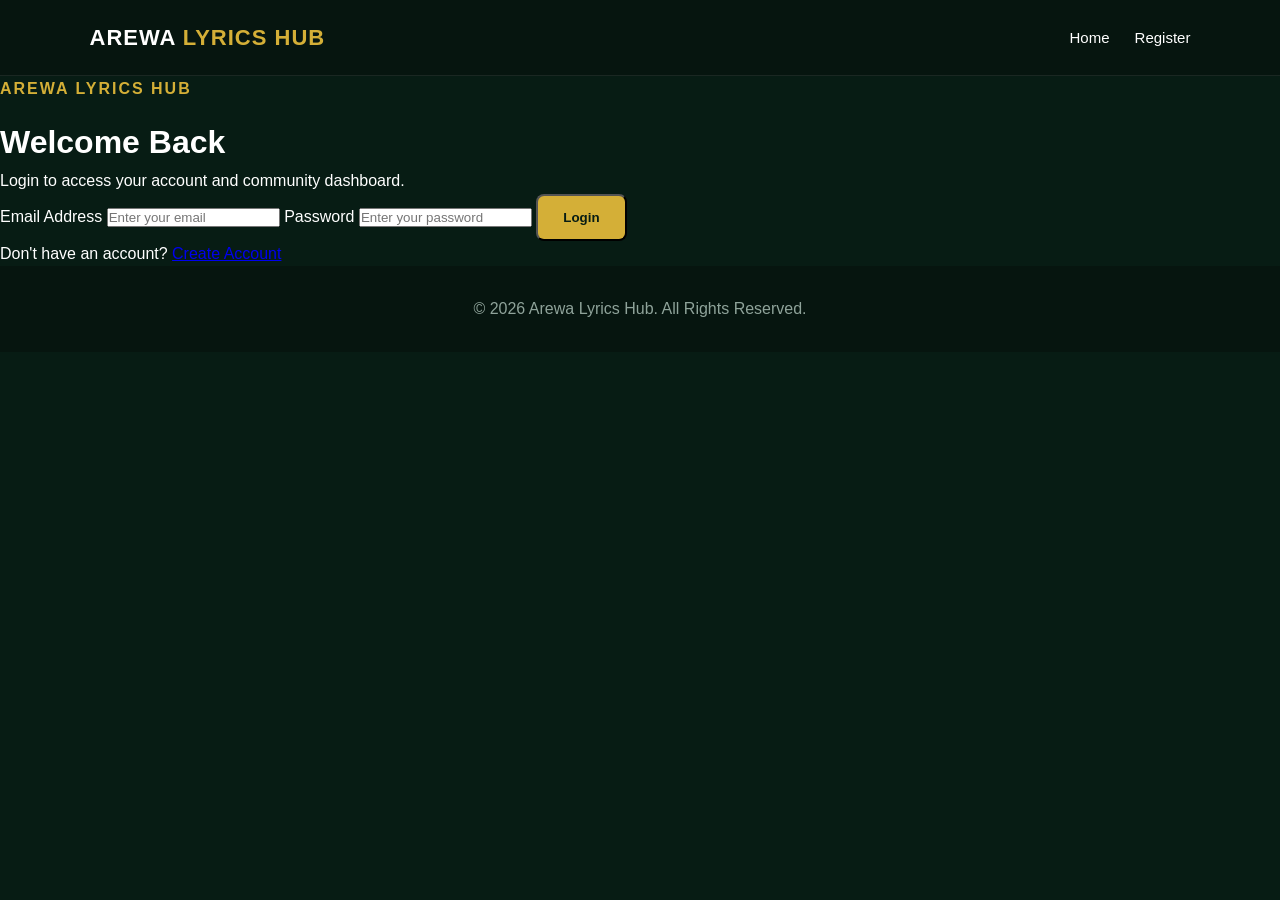
==== login.html @ 07d014b0 "Create login.html" ====
<!DOCTYPE html>
<html lang="en">
<head>
    <meta charset="UTF-8">
    <meta name="viewport" content="width=device-width, initial-scale=1.0">
    <title>Login | Arewa Lyrics Hub</title>
    <link rel="stylesheet" href="assets/css/style.css">
</head>

<body>

<header class="navbar">
    <div class="logo">AREWA <span>LYRICS HUB</span></div>

    <nav>
        <a href="index.html">Home</a>
        <a href="register.html">Register</a>
    </nav>
</header>

<main class="auth-page">

    <div class="auth-box">

        <p class="tagline">AREWA LYRICS HUB</p>

        <h1>Welcome Back</h1>

        <p>Login to access your account and community dashboard.</p>

        <form>

            <label>Email Address</label>
            <input type="email" placeholder="Enter your email" required>

            <label>Password</label>
            <input type="password" placeholder="Enter your password" required>

            <button type="submit" class="btn primary">
                Login
            </button>

        </form>

        <p class="auth-link">
            Don't have an account?
            <a href="register.html">Create Account</a>
        </p>

    </div>

</main>

<footer>
    <p>© 2026 Arewa Lyrics Hub. All Rights Reserved.</p>
</footer>

</body>
</html>
---- assets/css/style.css ----
* {
    margin: 0;
    padding: 0;
    box-sizing: border-box;
}

html {
    scroll-behavior: smooth;
}

body {
    font-family: Arial, sans-serif;
    background: #071c14;
    color: #ffffff;
    line-height: 1.6;
}

/* NAVBAR */

.navbar {
    width: 100%;
    padding: 20px 7%;
    display: flex;
    justify-content: space-between;
    align-items: center;
    background: #06150f;
    border-bottom: 1px solid rgba(255,255,255,0.08);
    position: sticky;
    top: 0;
    z-index: 1000;
}

.logo {
    font-size: 22px;
    font-weight: 800;
    letter-spacing: 1px;
}

.logo span {
    color: #d4af37;
}

nav {
    display: flex;
    gap: 25px;
}

nav a {
    color: #ffffff;
    text-decoration: none;
    font-size: 15px;
    transition: 0.3s;
}

nav a:hover {
    color: #d4af37;
}

/* HERO */

.hero {
    min-height: 85vh;
    display: flex;
    align-items: center;
    padding: 80px 7%;
    background:
        linear-gradient(rgba(4,25,17,0.85), rgba(4,25,17,0.95)),
        radial-gradient(circle at top right, #145c3b, #071c14 55%);
}

.hero-content {
    max-width: 800px;
}

.tagline {
    color: #d4af37;
    font-weight: bold;
    letter-spacing: 2px;
    margin-bottom: 15px;
}

.hero h1 {
    font-size: clamp(42px, 7vw, 78px);
    line-height: 1.05;
    margin-bottom: 25px;
}

.hero h1 span {
    color: #d4af37;
}

.hero p {
    max-width: 650px;
    color: #c7d3ce;
    font-size: 18px;
}

.hero-buttons {
    display: flex;
    gap: 15px;
    margin-top: 35px;
    flex-wrap: wrap;
}

/* BUTTONS */

.btn {
    display: inline-block;
    padding: 14px 25px;
    border-radius: 8px;
    text-decoration: none;
    font-weight: bold;
    transition: 0.3s;
}

.primary {
    background: #d4af37;
    color: #071c14;
}

.primary:hover {
    transform: translateY(-3px);
    opacity: 0.9;
}

.secondary {
    border: 1px solid #d4af37;
    color: #ffffff;
}

.secondary:hover {
    background: #d4af37;
    color: #071c14;
}

/* SECTIONS */

.section {
    padding: 90px 7%;
    text-align: center;
}

.section h2,
.cta h2 {
    font-size: 38px;
    margin-bottom: 20px;
}

.section > p {
    max-width: 750px;
    margin: auto;
    color: #b9c8c1;
}

/* CARDS */

.cards {
    margin-top: 45px;
    display: grid;
    grid-template-columns: repeat(3, 1fr);
    gap: 20px;
}

.card {
    padding: 30px;
    background: #0b2a1e;
    border: 1px solid rgba(255,255,255,0.08);
    border-radius: 15px;
    text-align: left;
    transition: 0.3s;
}

.card:hover {
    transform: translateY(-7px);
    border-color: #d4af37;
}

.card h3 {
    color: #d4af37;
    margin-bottom: 10px;
}

.card p {
    color: #b9c8c1;
}

/* CTA */

.cta {
    padding: 90px 7%;
    text-align: center;
    background: #0b2a1e;
}

.cta p {
    color: #c7d3ce;
    margin-bottom: 30px;
}

/* FOOTER */

footer {
    padding: 30px 7%;
    text-align: center;
    background: #06150f;
    color: #8fa39a;
}

/* MOBILE */

@media (max-width: 800px) {

    .navbar {
        flex-direction: column;
        gap: 15px;
    }

    nav {
        gap: 15px;
        flex-wrap: wrap;
        justify-content: center;
    }

    .hero {
        min-height: 75vh;
        padding: 60px 7%;
    }

    .hero h1 {
        font-size: 45px;
    }

    .cards {
        grid-template-columns: 1fr;
    }

    .section h2,
    .cta h2 {
        font-size: 30px;
    }
  }
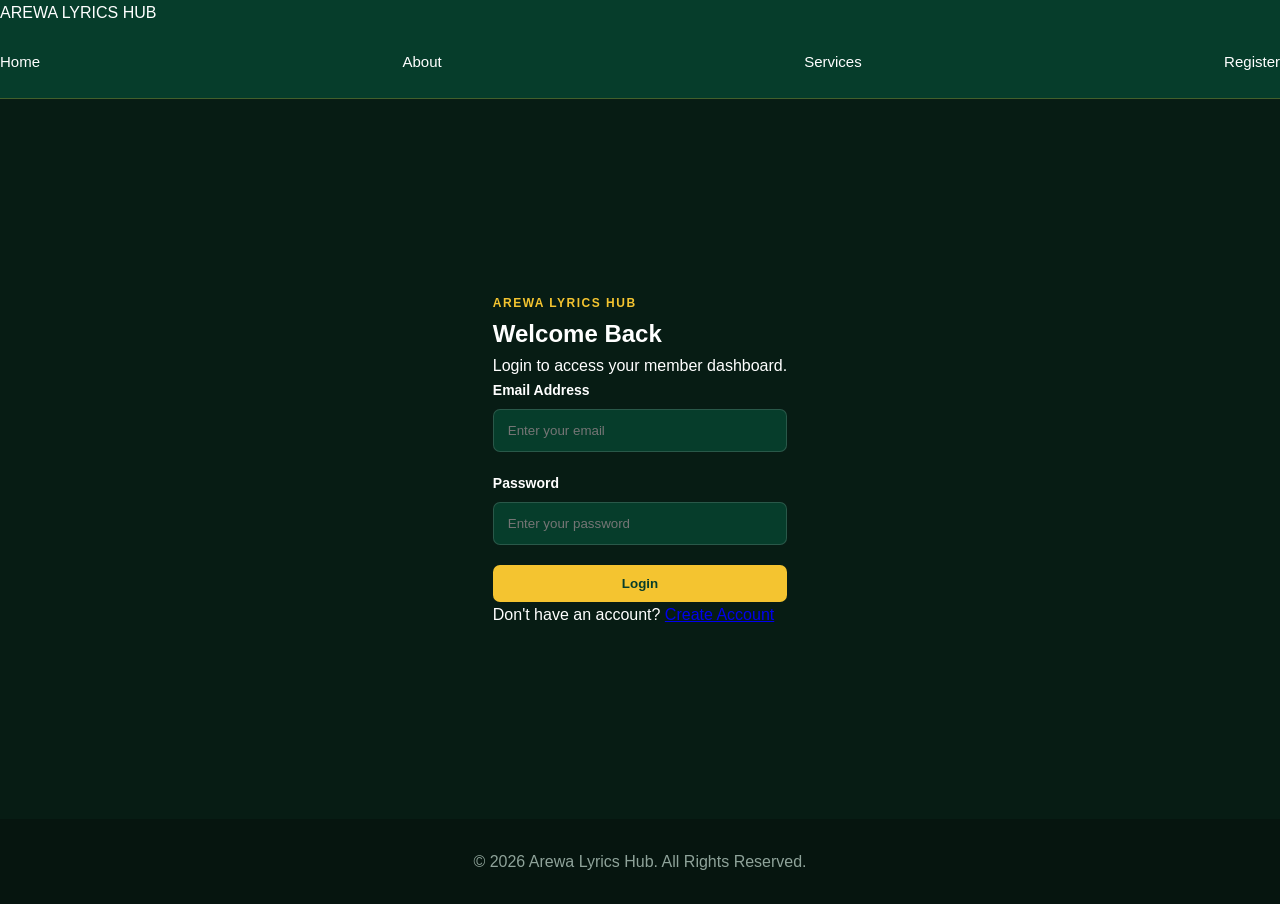
==== commit 9c42fc85: "Refactor login page structure and styling" ====
--- a/login.html
+++ b/login.html
@@ -3,57 +3,217 @@
 <head>
     <meta charset="UTF-8">
     <meta name="viewport" content="width=device-width, initial-scale=1.0">
+
     <title>Login | Arewa Lyrics Hub</title>
+
     <link rel="stylesheet" href="assets/css/style.css">
 </head>
 
 <body>
 
-<header class="navbar">
-    <div class="logo">AREWA <span>LYRICS HUB</span></div>
-
-    <nav>
+<header class="member-header">
+
+    <div class="member-logo">
+        AREWA <span>LYRICS HUB</span>
+    </div>
+
+    <nav class="member-nav">
         <a href="index.html">Home</a>
+        <a href="index.html#about">About</a>
+        <a href="index.html#services">Services</a>
         <a href="register.html">Register</a>
     </nav>
+
 </header>
 
+
 <main class="auth-page">
 
-    <div class="auth-box">
-
-        <p class="tagline">AREWA LYRICS HUB</p>
-
-        <h1>Welcome Back</h1>
-
-        <p>Login to access your account and community dashboard.</p>
-
-        <form>
-
-            <label>Email Address</label>
-            <input type="email" placeholder="Enter your email" required>
-
-            <label>Password</label>
-            <input type="password" placeholder="Enter your password" required>
-
-            <button type="submit" class="btn primary">
+    <section class="auth-card">
+
+        <div class="auth-header">
+
+            <span class="welcome-label">
+                AREWA LYRICS HUB
+            </span>
+
+            <h1>Welcome Back</h1>
+
+            <p>
+                Login to access your member dashboard.
+            </p>
+
+        </div>
+
+
+        <form id="loginForm">
+
+            <div class="form-group">
+
+                <label for="loginEmail">
+                    Email Address
+                </label>
+
+                <input
+                    type="email"
+                    id="loginEmail"
+                    placeholder="Enter your email"
+                    required
+                >
+
+            </div>
+
+
+            <div class="form-group">
+
+                <label for="loginPassword">
+                    Password
+                </label>
+
+                <input
+                    type="password"
+                    id="loginPassword"
+                    placeholder="Enter your password"
+                    required
+                >
+
+            </div>
+
+
+            <div
+                id="loginMessage"
+                class="auth-message"
+                style="display:none;"
+            ></div>
+
+
+            <button
+                type="submit"
+                class="admin-btn"
+                style="width:100%;"
+            >
                 Login
             </button>
 
         </form>
 
-        <p class="auth-link">
-            Don't have an account?
-            <a href="register.html">Create Account</a>
-        </p>
-
-    </div>
+
+        <div class="auth-footer">
+
+            <p>
+                Don't have an account?
+                <a href="register.html">Create Account</a>
+            </p>
+
+        </div>
+
+    </section>
 
 </main>
 
-<footer>
-    <p>© 2026 Arewa Lyrics Hub. All Rights Reserved.</p>
+
+<footer class="footer">
+
+    <p>
+        © 2026 Arewa Lyrics Hub. All Rights Reserved.
+    </p>
+
 </footer>
+
+
+<script>
+
+document
+.getElementById("loginForm")
+.addEventListener("submit", function(event) {
+
+    event.preventDefault();
+
+
+    const email =
+        document.getElementById("loginEmail")
+        .value
+        .trim();
+
+    const password =
+        document.getElementById("loginPassword")
+        .value;
+
+
+    const message =
+        document.getElementById("loginMessage");
+
+
+    const savedEmail =
+        localStorage.getItem("arewaEmail");
+
+    const savedPassword =
+        localStorage.getItem("arewaPassword");
+
+    const savedMember =
+        localStorage.getItem("arewaMember");
+
+
+    /*
+       Check whether an account
+       has been created on this browser.
+    */
+
+    if (!savedMember) {
+
+        message.style.display = "block";
+
+        message.innerHTML =
+            "No account found. Please create an account first.";
+
+        return;
+    }
+
+
+    /*
+       Check login details.
+    */
+
+    if (
+        email !== savedEmail ||
+        password !== savedPassword
+    ) {
+
+        message.style.display = "block";
+
+        message.innerHTML =
+            "Incorrect email or password.";
+
+        return;
+    }
+
+
+    /*
+       Login successful.
+    */
+
+    localStorage.setItem(
+        "arewaLoggedIn",
+        "true"
+    );
+
+
+    message.style.display = "block";
+
+    message.innerHTML =
+        "Login successful! Redirecting...";
+
+
+    setTimeout(function() {
+
+        window.location.href =
+            "dashboard.html";
+
+    }, 800);
+
+});
+
+</script>
 
 </body>
 </html>
--- a/assets/css/style.css
+++ b/assets/css/style.css
@@ -239,3 +239,1446 @@
         font-size: 30px;
     }
   }
+/* AUTH PAGES */
+
+.auth-page {
+    min-height: 80vh;
+    padding: 70px 20px;
+    display: flex;
+    justify-content: center;
+    align-items: center;
+}
+
+.auth-box {
+    width: 100%;
+    max-width: 500px;
+    padding: 40px;
+    background: #0b2a1e;
+    border: 1px solid rgba(255,255,255,0.08);
+    border-radius: 18px;
+    box-shadow: 0 20px 60px rgba(0,0,0,0.25);
+}
+
+.auth-box h1 {
+    font-size: 38px;
+    margin-bottom: 10px;
+}
+
+.auth-box > p:not(.tagline) {
+    color: #b9c8c1;
+    margin-bottom: 25px;
+}
+
+.auth-box form {
+    display: flex;
+    flex-direction: column;
+    gap: 10px;
+}
+
+.auth-box label {
+    margin-top: 8px;
+    font-weight: bold;
+}
+
+.auth-box input {
+    width: 100%;
+    padding: 14px;
+    border-radius: 8px;
+    border: 1px solid rgba(255,255,255,0.15);
+    background: #06150f;
+    color: white;
+    outline: none;
+}
+
+.auth-box input:focus {
+    border-color: #d4af37;
+}
+
+.auth-box button {
+    border: none;
+    cursor: pointer;
+    margin-top: 15px;
+    font-size: 16px;
+}
+
+.auth-link {
+    text-align: center;
+    margin-top: 25px;
+}
+
+.auth-link a {
+    color: #d4af37;
+    text-decoration: none;
+    font-weight: bold;
+}
+/* DASHBOARD */
+
+.dashboard {
+    padding: 60px 7%;
+    min-height: 80vh;
+}
+
+.dashboard-header {
+    margin-bottom: 35px;
+}
+
+.dashboard-header h1 {
+    font-size: 42px;
+    margin-bottom: 10px;
+}
+
+.dashboard-header p:not(.tagline) {
+    color: #b9c8c1;
+}
+
+/* MEMBER CARD */
+
+.member-card {
+    background: linear-gradient(135deg, #0b2a1e, #123b2b);
+    padding: 35px;
+    border-radius: 18px;
+    display: flex;
+    justify-content: space-between;
+    gap: 30px;
+    margin-bottom: 40px;
+    border: 1px solid rgba(255,255,255,0.08);
+}
+
+.member-info p {
+    color: #b9c8c1;
+    font-size: 13px;
+    letter-spacing: 2px;
+}
+
+.member-info h2 {
+    color: #d4af37;
+    font-size: 32px;
+    margin: 8px 0 15px;
+}
+
+.status {
+    display: inline-block;
+    padding: 7px 12px;
+    border-radius: 20px;
+    background: rgba(212,175,55,0.15);
+    color: #d4af37;
+    font-size: 12px;
+    font-weight: bold;
+}
+
+.member-details {
+    min-width: 280px;
+}
+
+.member-details p {
+    margin-bottom: 8px;
+    color: #c7d3ce;
+}
+
+/* DASHBOARD CARDS */
+
+.dashboard-grid {
+    display: grid;
+    grid-template-columns: repeat(3, 1fr);
+    gap: 20px;
+}
+
+.dashboard-card {
+    text-decoration: none;
+    color: white;
+    background: #0b2a1e;
+    padding: 30px;
+    border-radius: 15px;
+    border: 1px solid rgba(255,255,255,0.08);
+    transition: 0.3s;
+}
+
+.dashboard-card:hover {
+    transform: translateY(-6px);
+    border-color: #d4af37;
+}
+
+.dashboard-card .icon {
+    font-size: 30px;
+    margin-bottom: 15px;
+}
+
+.dashboard-card h3 {
+    color: #d4af37;
+    margin-bottom: 8px;
+}
+
+.dashboard-card p {
+    color: #b9c8c1;
+}
+
+/* MOBILE */
+
+@media (max-width: 800px) {
+
+    .member-card {
+        flex-direction: column;
+    }
+
+    .dashboard-grid {
+        grid-template-columns: 1fr;
+    }
+
+    .dashboard-header h1 {
+        font-size: 32px;
+    }
+}
+/* MEMBERS MANAGEMENT */
+
+.member-tools {
+    display: flex;
+    gap: 12px;
+    margin-bottom: 30px;
+    flex-wrap: wrap;
+}
+
+.member-tools input {
+    flex: 1;
+    min-width: 250px;
+    padding: 14px;
+    border-radius: 8px;
+    border: 1px solid rgba(255,255,255,0.15);
+    background: #06150f;
+    color: white;
+    outline: none;
+}
+
+.member-tools input:focus {
+    border-color: #d4af37;
+}
+
+.members-table {
+    width: 100%;
+    overflow-x: auto;
+    background: #0b2a1e;
+    border-radius: 15px;
+    border: 1px solid rgba(255,255,255,0.08);
+}
+
+.members-table table {
+    width: 100%;
+    min-width: 900px;
+    border-collapse: collapse;
+}
+
+.members-table th,
+.members-table td {
+    padding: 18px;
+    text-align: left;
+    border-bottom: 1px solid rgba(255,255,255,0.08);
+}
+
+.members-table th {
+    color: #d4af37;
+    font-size: 14px;
+}
+
+.members-table td {
+    color: #c7d3ce;
+}
+
+.table-status {
+    display: inline-block;
+    padding: 5px 10px;
+    border-radius: 20px;
+    font-size: 12px;
+    font-weight: bold;
+}
+
+.pending {
+    background: rgba(212,175,55,0.15);
+    color: #d4af37;
+}
+
+.verified {
+    background: rgba(0,180,100,0.15);
+    color: #4ddc91;
+}
+
+.small-btn {
+    padding: 7px 14px;
+    border: 1px solid #d4af37;
+    border-radius: 6px;
+    background: transparent;
+    color: #d4af37;
+    cursor: pointer;
+}
+
+.small-btn:hover {
+    background: #d4af37;
+    color: #071c14;
+}
+/* ARTIST MANAGEMENT */
+
+.artist-types {
+    display: grid;
+    grid-template-columns: repeat(3, 1fr);
+    gap: 20px;
+    margin-bottom: 40px;
+}
+
+.artist-type-card {
+    background: #0b2a1e;
+    padding: 25px;
+    border-radius: 15px;
+    border: 1px solid rgba(255,255,255,0.08);
+}
+
+.artist-type-card span {
+    display: inline-block;
+    color: #d4af37;
+    font-size: 13px;
+    font-weight: bold;
+    letter-spacing: 1px;
+    margin-bottom: 12px;
+}
+
+.artist-type-card h3 {
+    margin-bottom: 10px;
+}
+
+.artist-type-card p {
+    color: #b9c8c1;
+}
+
+@media (max-width: 800px) {
+
+    .artist-types {
+        grid-template-columns: 1fr;
+    }
+
+}
+/* =========================================
+   AREWA LYRICS HUB
+   ADMIN PANEL STYLES
+========================================= */
+
+
+/* ADMIN HEADER */
+.admin-header {
+    background: #063d2b;
+    border-bottom: 1px solid rgba(255, 193, 7, 0.25);
+    position: sticky;
+    top: 0;
+    z-index: 1000;
+}
+
+.admin-nav {
+    min-height: 75px;
+    display: flex;
+    align-items: center;
+    justify-content: space-between;
+    gap: 20px;
+}
+
+.admin-nav .logo {
+    color: #ffffff;
+    font-size: 20px;
+    font-weight: 800;
+    letter-spacing: 1px;
+}
+
+.admin-nav .logo span {
+    color: #f4c430;
+}
+
+.admin-title {
+    color: #f4c430;
+    font-size: 14px;
+    font-weight: 700;
+    letter-spacing: 1.5px;
+}
+
+.admin-home {
+    color: #ffffff;
+    text-decoration: none;
+    border: 1px solid rgba(255,255,255,0.25);
+    padding: 9px 16px;
+    border-radius: 7px;
+    transition: 0.3s;
+}
+
+.admin-home:hover {
+    background: #f4c430;
+    color: #063d2b;
+}
+
+
+/* ADMIN DASHBOARD */
+.admin-dashboard {
+    padding: 45px 0 70px;
+    min-height: 80vh;
+}
+
+
+/* WELCOME */
+.admin-welcome {
+    display: flex;
+    justify-content: space-between;
+    align-items: center;
+    gap: 25px;
+    margin-bottom: 35px;
+}
+
+.admin-welcome h1 {
+    margin: 0 0 8px;
+    font-size: 32px;
+    color: #ffffff;
+}
+
+.admin-welcome p {
+    margin: 0;
+    color: #b8c9c1;
+    line-height: 1.6;
+}
+
+
+/* ADMIN STATUS */
+.admin-status {
+    display: flex;
+    align-items: center;
+    gap: 8px;
+    color: #ffffff;
+    background: rgba(255,255,255,0.06);
+    padding: 10px 15px;
+    border-radius: 20px;
+    font-size: 13px;
+}
+
+.admin-status span {
+    width: 9px;
+    height: 9px;
+    background: #25c76f;
+    border-radius: 50%;
+    display: inline-block;
+}
+
+
+/* BUTTONS */
+.admin-btn {
+    display: inline-block;
+    background: #f4c430;
+    color: #063d2b;
+    border: none;
+    padding: 11px 18px;
+    border-radius: 7px;
+    font-weight: 700;
+    text-decoration: none;
+    cursor: pointer;
+    transition: 0.3s;
+}
+
+.admin-btn:hover {
+    transform: translateY(-2px);
+    opacity: 0.9;
+}
+
+.secondary-btn {
+    display: inline-block;
+    background: transparent;
+    color: #ffffff;
+    border: 1px solid rgba(255,255,255,0.25);
+    padding: 11px 18px;
+    border-radius: 7px;
+    font-weight: 600;
+    cursor: pointer;
+}
+
+.danger-btn {
+    background: #b42318;
+    color: #ffffff;
+    border: none;
+    padding: 10px 17px;
+    border-radius: 7px;
+    cursor: pointer;
+    font-weight: 700;
+}
+
+
+/* STATISTICS */
+.admin-stats {
+    display: grid;
+    grid-template-columns: repeat(4, 1fr);
+    gap: 20px;
+    margin-bottom: 45px;
+}
+
+.admin-stat-card {
+    background: #0a4b35;
+    border: 1px solid rgba(255,255,255,0.08);
+    border-radius: 12px;
+    padding: 22px;
+    display: flex;
+    align-items: center;
+    gap: 16px;
+    transition: 0.3s;
+}
+
+.admin-stat-card:hover {
+    transform: translateY(-3px);
+    border-color: rgba(244,196,48,0.35);
+}
+
+.stat-icon {
+    width: 50px;
+    height: 50px;
+    border-radius: 10px;
+    background: rgba(244,196,48,0.12);
+    display: flex;
+    align-items: center;
+    justify-content: center;
+    font-size: 23px;
+}
+
+.admin-stat-card h3 {
+    margin: 0 0 5px;
+    color: #ffffff;
+    font-size: 25px;
+}
+
+.admin-stat-card p {
+    margin: 0;
+    color: #b8c9c1;
+    font-size: 13px;
+}
+
+
+/* ADMIN SECTION */
+.admin-section {
+    margin-bottom: 45px;
+}
+
+.section-heading {
+    display: flex;
+    justify-content: space-between;
+    align-items: center;
+    margin-bottom: 20px;
+}
+
+.section-heading h2 {
+    color: #ffffff;
+    margin: 0 0 6px;
+    font-size: 22px;
+}
+
+.section-heading p {
+    margin: 0;
+    color: #aebeb7;
+    font-size: 14px;
+}
+
+
+/* MANAGEMENT GRID */
+.admin-management-grid {
+    display: grid;
+    grid-template-columns: repeat(3, 1fr);
+    gap: 20px;
+}
+
+.admin-management-card {
+    position: relative;
+    display: flex;
+    align-items: flex-start;
+    gap: 15px;
+    padding: 22px;
+    background: #0a4b35;
+    border: 1px solid rgba(255,255,255,0.08);
+    border-radius: 12px;
+    color: #ffffff;
+    text-decoration: none;
+    transition: 0.3s;
+}
+
+.admin-management-card:hover {
+    transform: translateY(-4px);
+    border-color: rgba(244,196,48,0.4);
+}
+
+.management-icon {
+    min-width: 48px;
+    height: 48px;
+    background: rgba(244,196,48,0.12);
+    border-radius: 10px;
+    display: flex;
+    align-items: center;
+    justify-content: center;
+    font-size: 22px;
+}
+
+.admin-management-card h3 {
+    margin: 0 0 7px;
+    font-size: 17px;
+}
+
+.admin-management-card p {
+    margin: 0;
+    color: #b8c9c1;
+    line-height: 1.5;
+    font-size: 13px;
+}
+
+.management-arrow {
+    position: absolute;
+    right: 18px;
+    bottom: 17px;
+    color: #f4c430;
+    font-size: 20px;
+}
+
+
+/* QUICK ACTIONS */
+.quick-actions {
+    display: flex;
+    flex-wrap: wrap;
+    gap: 12px;
+}
+
+.quick-action {
+    background: #0a4b35;
+    border: 1px solid rgba(255,255,255,0.1);
+    color: #ffffff;
+    text-decoration: none;
+    padding: 12px 18px;
+    border-radius: 7px;
+    transition: 0.3s;
+}
+
+.quick-action:hover {
+    background: #f4c430;
+    color: #063d2b;
+}
+
+
+/* TABLE */
+.admin-table-container {
+    width: 100%;
+    overflow-x: auto;
+    background: #0a4b35;
+    border-radius: 12px;
+    border: 1px solid rgba(255,255,255,0.08);
+}
+
+.admin-table {
+    width: 100%;
+    border-collapse: collapse;
+    min-width: 900px;
+}
+
+.admin-table th {
+    background: #063d2b;
+    color: #f4c430;
+    padding: 15px;
+    text-align: left;
+    font-size: 13px;
+    white-space: nowrap;
+}
+
+.admin-table td {
+    padding: 15px;
+    color: #e8efec;
+    border-top: 1px solid rgba(255,255,255,0.07);
+    font-size: 13px;
+    white-space: nowrap;
+}
+
+.admin-table tr:hover td {
+    background: rgba(255,255,255,0.025);
+}
+
+.table-btn {
+    color: #f4c430;
+    text-decoration: none;
+    font-weight: 700;
+}
+
+
+/* STATUS */
+.status {
+    display: inline-block;
+    padding: 5px 10px;
+    border-radius: 20px;
+    font-size: 11px;
+    font-weight: 700;
+}
+
+.status.active {
+    background: rgba(37,199,111,0.12);
+    color: #55db8e;
+}
+
+.status.pending {
+    background: rgba(244,196,48,0.12);
+    color: #f4c430;
+}
+
+.status.expired {
+    background: rgba(180,35,24,0.15);
+    color: #ff7166;
+}
+
+
+/* SEARCH */
+.admin-search {
+    display: flex;
+    gap: 10px;
+    margin-bottom: 20px;
+}
+
+.admin-search input {
+    flex: 1;
+    min-width: 0;
+    padding: 13px 15px;
+    border-radius: 7px;
+    border: 1px solid rgba(255,255,255,0.15);
+    background: #073f2d;
+    color: #ffffff;
+    outline: none;
+}
+
+.admin-search input::placeholder {
+    color: #8fa59b;
+}
+
+.admin-search button {
+    background: #f4c430;
+    color: #063d2b;
+    border: none;
+    border-radius: 7px;
+    padding: 0 20px;
+    font-weight: 700;
+    cursor: pointer;
+}
+
+
+/* ACTIVITY */
+.activity-box {
+    background: #0a4b35;
+    border: 1px solid rgba(255,255,255,0.08);
+    border-radius: 12px;
+    padding: 25px;
+}
+
+.empty-activity {
+    text-align: center;
+    padding: 35px 15px;
+}
+
+.empty-icon {
+    font-size: 35px;
+    margin-bottom: 12px;
+}
+
+.empty-activity h3 {
+    color: #ffffff;
+    margin-bottom: 8px;
+}
+
+.empty-activity p {
+    color: #9eb1a8;
+    max-width: 500px;
+    margin: auto;
+    line-height: 1.6;
+}
+
+
+/* FORMS */
+.notification-form,
+.settings-card {
+    background: #0a4b35;
+    border: 1px solid rgba(255,255,255,0.08);
+    border-radius: 12px;
+    padding: 25px;
+}
+
+.form-group {
+    margin-bottom: 20px;
+}
+
+.form-group label {
+    display: block;
+    color: #ffffff;
+    margin-bottom: 8px;
+    font-size: 14px;
+    font-weight: 600;
+}
+
+.form-group input,
+.form-group select,
+.form-group textarea {
+    width: 100%;
+    box-sizing: border-box;
+    padding: 13px 14px;
+    background: #063d2b;
+    border: 1px solid rgba(255,255,255,0.14);
+    border-radius: 7px;
+    color: #ffffff;
+    outline: none;
+    font-family: inherit;
+}
+
+.form-group textarea {
+    resize: vertical;
+}
+
+.form-group input:focus,
+.form-group select:focus,
+.form-group textarea:focus {
+    border-color: #f4c430;
+}
+
+.form-group small {
+    display: block;
+    color: #91a79c;
+    margin-top: 7px;
+    font-size: 12px;
+}
+
+.notification-actions {
+    display: flex;
+    gap: 10px;
+    flex-wrap: wrap;
+}
+
+
+/* SETTINGS */
+.setting-row,
+.setting-toggle {
+    display: flex;
+    align-items: center;
+    justify-content: space-between;
+    gap: 20px;
+    padding: 18px 0;
+    border-bottom: 1px solid rgba(255,255,255,0.08);
+}
+
+.setting-row:last-of-type,
+.setting-toggle:last-of-type {
+    border-bottom: none;
+}
+
+.setting-row strong,
+.setting-toggle strong {
+    color: #ffffff;
+}
+
+.setting-row p,
+.setting-toggle p {
+    margin: 5px 0 0;
+    color: #9eb1a8;
+    font-size: 13px;
+}
+
+.setting-value {
+    color: #f4c430;
+    font-weight: 700;
+}
+
+
+/* DANGER ZONE */
+.danger-zone {
+    display: flex;
+    align-items: center;
+    justify-content: space-between;
+    gap: 20px;
+    padding: 22px;
+    background: rgba(180,35,24,0.08);
+    border: 1px solid rgba(180,35,24,0.3);
+    border-radius: 12px;
+}
+
+.danger-zone strong {
+    color: #ff7166;
+}
+
+.danger-zone p {
+    color: #b8c1bd;
+    font-size: 13px;
+    line-height: 1.5;
+}
+
+
+/* AGREEMENT RULES */
+.agreement-rules > div {
+    display: flex;
+    justify-content: space-between;
+    align-items: center;
+    gap: 20px;
+    padding: 15px 0;
+    border-bottom: 1px solid rgba(255,255,255,0.08);
+}
+
+.agreement-rules > div:last-child {
+    border-bottom: none;
+}
+
+.agreement-rules strong {
+    color: #f4c430;
+}
+
+.agreement-rules span {
+    color: #c0cec8;
+    font-size: 13px;
+}
+
+
+/* MOBILE */
+@media (max-width: 900px) {
+
+    .admin-stats {
+        grid-template-columns: repeat(2, 1fr);
+    }
+
+    .admin-management-grid {
+        grid-template-columns: repeat(2, 1fr);
+    }
+
+}
+
+
+@media (max-width: 650px) {
+
+    .admin-nav {
+        min-height: 65px;
+        flex-wrap: wrap;
+        padding: 10px 0;
+    }
+
+    .admin-title {
+        display: none;
+    }
+
+    .admin-nav .logo {
+        font-size: 16px;
+    }
+
+    .admin-home {
+        font-size: 12px;
+        padding: 7px 11px;
+    }
+
+    .admin-dashboard {
+        padding: 30px 0 50px;
+    }
+
+    .admin-welcome {
+        flex-direction: column;
+        align-items: flex-start;
+    }
+
+    .admin-welcome h1 {
+        font-size: 26px;
+    }
+
+    .admin-stats {
+        grid-template-columns: 1fr;
+    }
+
+    .admin-management-grid {
+        grid-template-columns: 1fr;
+    }
+
+    .admin-search {
+        flex-direction: column;
+    }
+
+    .admin-search button {
+        padding: 12px;
+    }
+
+    .notification-form,
+    .settings-card,
+    .activity-box {
+        padding: 18px;
+    }
+
+    .setting-row,
+    .setting-toggle {
+        align-items: flex-start;
+    }
+
+    .danger-zone {
+        flex-direction: column;
+        align-items: flex-start;
+    }
+
+    .agreement-rules > div {
+        flex-direction: column;
+        align-items: flex-start;
+        gap: 6px;
+    }
+
+    }
+/* =========================================
+   AREWA LYRICS HUB
+   MEMBER DASHBOARD STYLES
+========================================= */
+
+
+/* MEMBER HEADER */
+.member-header {
+    background: #063d2b;
+    border-bottom: 1px solid rgba(244, 196, 48, 0.25);
+    position: sticky;
+    top: 0;
+    z-index: 1000;
+}
+
+.member-nav {
+    min-height: 72px;
+    display: flex;
+    align-items: center;
+    justify-content: space-between;
+    gap: 25px;
+}
+
+.member-nav .logo {
+    color: #ffffff;
+    font-size: 19px;
+    font-weight: 800;
+    letter-spacing: 1px;
+}
+
+.member-nav .logo span {
+    color: #f4c430;
+}
+
+.member-nav nav {
+    display: flex;
+    align-items: center;
+    gap: 22px;
+}
+
+.member-nav nav a {
+    color: #d9e5df;
+    text-decoration: none;
+    font-size: 14px;
+    font-weight: 600;
+    transition: 0.3s;
+}
+
+.member-nav nav a:hover,
+.member-nav nav a.active {
+    color: #f4c430;
+}
+
+
+/* MEMBER DASHBOARD */
+.member-dashboard {
+    min-height: 80vh;
+    padding: 45px 0 70px;
+}
+
+
+/* WELCOME */
+.member-welcome {
+    display: flex;
+    align-items: center;
+    justify-content: space-between;
+    gap: 25px;
+    margin-bottom: 30px;
+}
+
+.welcome-label {
+    color: #f4c430;
+    font-size: 12px;
+    font-weight: 800;
+    letter-spacing: 1.5px;
+    margin: 0 0 8px;
+}
+
+.member-welcome h1 {
+    color: #ffffff;
+    font-size: 31px;
+    margin: 0 0 10px;
+}
+
+.member-welcome p:not(.welcome-label) {
+    color: #aebfb7;
+    margin: 0;
+    line-height: 1.6;
+}
+
+.member-status {
+    display: flex;
+    align-items: center;
+    gap: 8px;
+    background: rgba(244, 196, 48, 0.1);
+    border: 1px solid rgba(244, 196, 48, 0.25);
+    color: #f4c430;
+    padding: 10px 15px;
+    border-radius: 25px;
+    font-size: 12px;
+    font-weight: 700;
+    white-space: nowrap;
+}
+
+.member-status span {
+    width: 8px;
+    height: 8px;
+    border-radius: 50%;
+    background: #f4c430;
+}
+
+
+/* PROFILE CARD */
+.member-profile-card {
+    background: linear-gradient(
+        135deg,
+        #0a4b35,
+        #063d2b
+    );
+    border: 1px solid rgba(244, 196, 48, 0.2);
+    border-radius: 16px;
+    padding: 28px;
+    margin-bottom: 45px;
+    box-shadow: 0 10px 30px rgba(0, 0, 0, 0.15);
+}
+
+.profile-main {
+    display: flex;
+    align-items: center;
+    gap: 18px;
+    margin-bottom: 25px;
+}
+
+.profile-icon {
+    width: 65px;
+    height: 65px;
+    border-radius: 50%;
+    background: #f4c430;
+    color: #063d2b;
+    display: flex;
+    align-items: center;
+    justify-content: center;
+    font-size: 17px;
+    font-weight: 900;
+}
+
+.profile-label {
+    color: #9fb5aa;
+    font-size: 11px;
+    font-weight: 700;
+    letter-spacing: 1.2px;
+    margin: 0 0 4px;
+}
+
+.profile-main h2 {
+    color: #f4c430;
+    margin: 0 0 5px;
+    font-size: 23px;
+}
+
+.profile-main p:not(.profile-label) {
+    color: #b8c9c1;
+    margin: 0;
+    font-size: 13px;
+}
+
+.profile-details {
+    display: grid;
+    grid-template-columns: repeat(4, 1fr);
+    gap: 15px;
+    padding-top: 20px;
+    border-top: 1px solid rgba(255,255,255,0.08);
+}
+
+.profile-details div {
+    display: flex;
+    flex-direction: column;
+    gap: 6px;
+}
+
+.profile-details span {
+    color: #91a89d;
+    font-size: 11px;
+}
+
+.profile-details strong {
+    color: #ffffff;
+    font-size: 13px;
+}
+
+
+/* MEMBER SECTIONS */
+.member-section {
+    margin-bottom: 45px;
+}
+
+.member-section-title {
+    margin-bottom: 20px;
+}
+
+.member-section-title h2 {
+    color: #ffffff;
+    font-size: 22px;
+    margin: 0 0 7px;
+}
+
+.member-section-title p {
+    color: #9fb1a8;
+    margin: 0;
+    font-size: 14px;
+}
+
+
+/* MEMBER CARDS */
+.member-card-grid {
+    display: grid;
+    grid-template-columns: repeat(3, 1fr);
+    gap: 18px;
+}
+
+.member-card {
+    position: relative;
+    display: flex;
+    align-items: flex-start;
+    gap: 15px;
+    padding: 22px;
+    background: #0a4b35;
+    border: 1px solid rgba(255,255,255,0.08);
+    border-radius: 13px;
+    color: #ffffff;
+    text-decoration: none;
+    transition: 0.3s;
+}
+
+.member-card:hover {
+    transform: translateY(-4px);
+    border-color: rgba(244,196,48,0.4);
+    box-shadow: 0 8px 25px rgba(0,0,0,0.15);
+}
+
+.member-card-icon {
+    min-width: 48px;
+    height: 48px;
+    background: rgba(244,196,48,0.12);
+    border-radius: 10px;
+    display: flex;
+    align-items: center;
+    justify-content: center;
+    font-size: 21px;
+}
+
+.member-card h3 {
+    margin: 0 0 7px;
+    font-size: 16px;
+}
+
+.member-card p {
+    margin: 0;
+    color: #aebfb7;
+    font-size: 13px;
+    line-height: 1.5;
+}
+
+.member-card > span {
+    position: absolute;
+    right: 17px;
+    bottom: 15px;
+    color: #f4c430;
+    font-size: 20px;
+}
+
+
+/* VERIFICATION CARD */
+.verification-card {
+    background: #0a4b35;
+    border: 1px solid rgba(255,255,255,0.08);
+    border-radius: 14px;
+    padding: 25px;
+}
+
+.verification-step {
+    display: flex;
+    align-items: center;
+    gap: 15px;
+}
+
+.step-number {
+    min-width: 40px;
+    width: 40px;
+    height: 40px;
+    border-radius: 50%;
+    background: rgba(255,255,255,0.08);
+    color: #9eb1a8;
+    display: flex;
+    align-items: center;
+    justify-content: center;
+    font-weight: 800;
+}
+
+.verification-step.completed .step-number {
+    background: rgba(37,199,111,0.15);
+    color: #55db8e;
+}
+
+.verification-step.pending .step-number {
+    background: rgba(244,196,48,0.15);
+    color: #f4c430;
+}
+
+.verification-step strong {
+    display: block;
+    color: #ffffff;
+    font-size: 14px;
+    margin-bottom: 4px;
+}
+
+.verification-step p {
+    color: #91a89d;
+    margin: 0;
+    font-size: 12px;
+    line-height: 1.5;
+}
+
+.verification-line {
+    width: 2px;
+    height: 28px;
+    background: rgba(255,255,255,0.1);
+    margin: 5px 0 5px 19px;
+}
+
+
+/* MEMBER NOTIFICATIONS */
+.member-notification {
+    display: flex;
+    align-items: flex-start;
+    gap: 15px;
+    background: #0a4b35;
+    border: 1px solid rgba(255,255,255,0.08);
+    border-radius: 12px;
+    padding: 18px 20px;
+    margin-bottom: 12px;
+}
+
+.notification-icon {
+    min-width: 42px;
+    width: 42px;
+    height: 42px;
+    border-radius: 9px;
+    background: rgba(244,196,48,0.12);
+    display: flex;
+    align-items: center;
+    justify-content: center;
+}
+
+.member-notification strong {
+    display: block;
+    color: #ffffff;
+    font-size: 14px;
+    margin-bottom: 5px;
+}
+
+.member-notification p {
+    color: #aebfb7;
+    font-size: 13px;
+    line-height: 1.5;
+    margin: 0 0 6px;
+}
+
+.member-notification small {
+    color: #718a7f;
+    font-size: 11px;
+}
+
+
+/* MEMBER MOBILE */
+@media (max-width: 900px) {
+
+    .member-card-grid {
+        grid-template-columns: repeat(2, 1fr);
+    }
+
+    .profile-details {
+        grid-template-columns: repeat(2, 1fr);
+    }
+
+}
+
+
+@media (max-width: 650px) {
+
+    .member-nav {
+        min-height: 65px;
+        flex-wrap: wrap;
+        padding: 10px 0;
+    }
+
+    .member-nav .logo {
+        font-size: 16px;
+    }
+
+    .member-nav nav {
+        width: 100%;
+        justify-content: center;
+        gap: 13px;
+        overflow-x: auto;
+        padding-bottom: 5px;
+    }
+
+    .member-nav nav a {
+        font-size: 12px;
+        white-space: nowrap;
+    }
+
+    .member-dashboard {
+        padding: 30px 0 50px;
+    }
+
+    .member-welcome {
+        flex-direction: column;
+        align-items: flex-start;
+    }
+
+    .member-welcome h1 {
+        font-size: 25px;
+    }
+
+    .member-status {
+        font-size: 11px;
+    }
+
+    .member-profile-card {
+        padding: 20px;
+    }
+
+    .profile-main {
+        align-items: flex-start;
+    }
+
+    .profile-icon {
+        width: 55px;
+        height: 55px;
+        min-width: 55px;
+    }
+
+    .profile-main h2 {
+        font-size: 20px;
+    }
+
+    .profile-details {
+        grid-template-columns: 1fr;
+    }
+
+    .member-card-grid {
+        grid-template-columns: 1fr;
+    }
+
+    .member-card {
+        padding: 19px;
+    }
+
+    .verification-card {
+        padding: 20px;
+    }
+
+    .member-notification {
+        padding: 16px;
+    }
+
+}
